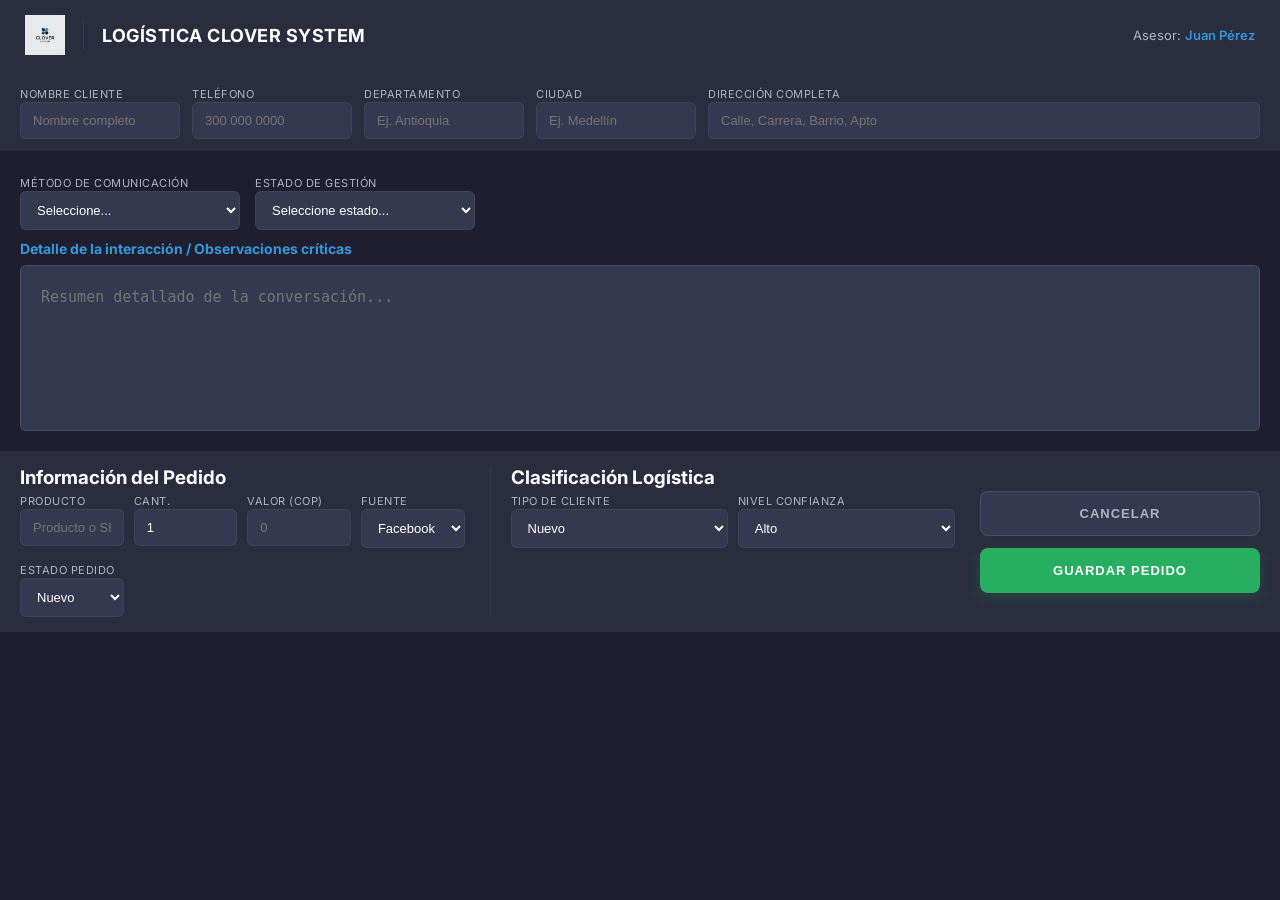
==== html/index.html @ 1080e87f "Login" ====
<!DOCTYPE html>
<html lang="es">
<head>
    <meta charset="UTF-8">
    <meta name="viewport" content="width=device-width, initial-scale=1.0">
    <title>Logística Clover System | Operaciones</title>
    <link rel="preconnect" href="https://fonts.googleapis.com">
    <link rel="preconnect" href="https://fonts.gstatic.com" crossorigin>
    <link href="https://fonts.googleapis.com/css2?family=Inter:wght@400;500;600;700&display=swap" rel="stylesheet">
    <link rel="stylesheet" href="/css/style.css">
</head>
<body>

    <header class="header">
        <div class="header-brand">
            <img src="/img/logo.jpg" alt="Logo" class="main-logo">
            <span class="brand-divider">|</span>
            <span class="system-name">LOGÍSTICA CLOVER SYSTEM</span>
        </div>
        <div class="header-user">Asesor: <span>Juan Pérez</span></div>
    </header>

    <main class="main-viewport">
        <form action="#" class="full-screen-form">
            
            <div class="client-quick-bar">
                <div class="form-group">
                    <label for="nombre">Nombre Cliente</label>
                    <input type="text" id="nombre" placeholder="Nombre completo" required>
                </div>
                <div class="form-group">
                    <label for="tel">Teléfono</label>
                    <input type="tel" id="tel" placeholder="300 000 0000" required>
                </div>
                <div class="form-group">
                    <label for="dpto">Departamento</label>
                    <input type="text" id="dpto" placeholder="Ej. Antioquia" required>
                </div>
                <div class="form-group">
                    <label for="ciudad">Ciudad</label>
                    <input type="text" id="ciudad" placeholder="Ej. Medellín" required>
                </div>
                <div class="form-group flex-grow">
                    <label for="dir">Dirección completa</label>
                    <input type="text" id="dir" placeholder="Calle, Carrera, Barrio, Apto" required>
                </div>
            </div>

            <div class="central-obs-zone">
                <div class="obs-header">
                    <div class="selectors-row">
                        <div class="form-group mini-select">
                            <label for="metodo_com">Método de comunicación</label>
                            <select id="metodo_com" required>
                                <option value="" disabled selected>Seleccione...</option>
                                <option value="whatsapp">WhatsApp</option>
                                <option value="chateapro">Chatea Pro</option>
                                <option value="llamada">Llamada</option>
                            </select>
                        </div>
                        <div class="form-group mini-select">
                            <label for="estado_logistico">Estado de Gestión</label>
                            <select id="estado_logistico" required>
                                <option value="" disabled selected>Seleccione estado...</option>
                                <option value="entregado">ENTREGADO</option>
                                <option value="guia_anulada">GUIA_ANULADA</option>
                                <option value="devolucion">DEVOLUCION</option>
                                <option value="guia_generada">GUIA GENERADA</option>
                                <option value="proceso_entrega">PROCESO DE ENTREGA</option>
                                <option value="novedad">NOVEDAD</option>
                                <option value="reclamacion">RECLAMACION</option>
                            </select>
                        </div>
                    </div>
                    <h2>Detalle de la interacción / Observaciones críticas</h2>
                </div>
                
                <div class="textarea-container">
                    <textarea id="observaciones" name="observaciones" maxlength="2000" placeholder="Resumen detallado de la conversación..." required></textarea>
                </div>
            </div>

            <div class="bottom-data-bar">
                <div class="data-section">
                    <h3>Información del Pedido</h3>
                    <div class="sub-grid-pedido">
                        <div class="form-group full-width">
                            <label for="producto">Producto</label>
                            <input type="text" id="producto" placeholder="Producto o SKU" required>
                        </div>
                        <div class="form-group">
                            <label for="cantidad">Cant.</label>
                            <input type="number" id="cantidad" value="1">
                        </div>
                        <div class="form-group">
                            <label for="valor">Valor (COP)</label>
                            <input type="number" id="valor" placeholder="0">
                        </div>
                        <div class="form-group">
                            <label for="fuente">Fuente</label>
                            <select id="fuente">
                                <option value="fb">Facebook</option>
                                <option value="tk">TikTok</option>
                                <option value="ig">Instagram</option>
                            </select>
                        </div>
                        <div class="form-group">
                            <label for="estado_p">Estado Pedido</label>
                            <select id="estado_p">
                                <option value="nuevo">Nuevo</option>
                                <option value="confirmado">Confirmado</option>
                            </select>
                        </div>
                    </div>
                </div>

                <div class="data-section border-left">
                    <h3>Clasificación Logística</h3>
                    <div class="sub-grid-clasificacion">
                        <div class="form-group">
                            <label for="tipo">Tipo de cliente</label>
                            <select id="tipo">
                                <option value="nuevo">Nuevo</option>
                                <option value="recurrente">Recurrente</option>
                            </select>
                        </div>
                        <div class="form-group">
                            <label for="confianza">Nivel Confianza</label>
                            <select id="confianza">
                                <option value="alto">Alto</option>
                                <option value="riesgoso">Riesgoso</option>
                            </select>
                        </div>
                    </div>
                </div>

                <div class="action-section">
                    <button type="button" class="btn btn-cancel">CANCELAR</button>
                    <button type="submit" class="btn btn-save">GUARDAR PEDIDO</button>
                </div>
            </div>

        </form>
    </main>

</body>
</html>
---- css/style.css ----
:root {
    --bg-main: #1E1E2F;
    --bg-card: #2A2D3E;
    --bg-input: #35394f;
    --text-primary: #FFFFFF;
    --text-secondary: #B0B3C0;
    --color-success: #27AE60;
    --color-danger: #E74C3C;
    --color-info: #3498DB;
    --font-main: 'Inter', sans-serif;
    --header-height: 70px;
}

* {
    box-sizing: border-box;
    margin: 0;
    padding: 0;
}

html, body {
    height: 100%;
    overflow: hidden; 
    background-color: var(--bg-main);
    color: var(--text-primary);
    font-family: var(--font-main);
}

body {
    display: flex;
    flex-direction: column;
}

/* --- HEADER OPTIMIZADO PARA LOGO --- */
.header {
    height: var(--header-height);
    background-color: var(--bg-card);
    display: flex;
    justify-content: space-between;
    align-items: center;
    padding: 0 25px;
    flex-shrink: 0;
    box-shadow: 0 2px 10px rgba(0,0,0,0.2);
}

.header-brand {
    display: flex;
    align-items: center;
    gap: 15px;
}

.main-logo {
    height: 40px; /* Tamaño del logo ajustable */
    width: auto;
    object-fit: contain;
}

.brand-divider {
    color: var(--bg-input);
    font-weight: 300;
    font-size: 24px;
}

.system-name {
    font-size: 18px;
    font-weight: 700;
    letter-spacing: 0.5px;
    color: var(--text-primary);
}

.header-user {
    font-size: 13px;
    color: var(--text-secondary);
}

.header-user span { color: var(--color-info); font-weight: 600; }

/* --- FORM LAYOUT --- */
.full-screen-form {
    flex: 1;
    display: flex;
    flex-direction: column;
    height: 100%;
}

/* INPUTS GENERALES */
input, select, textarea {
    background-color: var(--bg-input);
    border: 1px solid rgba(255,255,255,0.05);
    border-radius: 6px;
    padding: 10px 12px;
    color: var(--text-primary);
    font-size: 13px;
    outline: none;
    width: 100%;
    transition: all 0.2s cubic-bezier(0.4, 0, 0.2, 1);
}

input:focus, select:focus, textarea:focus {
    border-color: var(--color-info);
    background-color: #3d425c;
}

label {
    font-size: 11px;
    text-transform: uppercase;
    letter-spacing: 0.5px;
    color: var(--text-secondary);
    margin-bottom: 5px;
}

/* 1. BARRA CLIENTE (Superior) */
.client-quick-bar {
    background-color: var(--bg-card);
    padding: 12px 20px;
    display: flex;
    gap: 12px;
    flex-shrink: 0;
}

.client-quick-bar .form-group { width: 160px; }
.client-quick-bar .flex-grow { flex-grow: 1; }

/* 2. ZONA CENTRAL (Solución al 100% de tamaño) */
.central-obs-zone {
    flex: 1 0 300px; /* 300px es la altura mínima garantizada */
    padding: 20px;
    display: flex;
    flex-direction: column;
    background-color: var(--bg-main);
}

.selectors-row {
    display: flex;
    gap: 15px;
    margin-bottom: 10px;
}

.mini-select { width: 220px; }

.obs-header h2 {
    font-size: 14px;
    color: var(--color-info);
    margin-bottom: 8px;
}

.textarea-container {
    flex: 1;
    display: flex;
}

textarea {
    flex: 1;
    resize: none !important; /* INMÓVIL */
    padding: 20px;
    font-size: 15px;
    line-height: 1.5;
    border: 1px solid rgba(255,255,255,0.1);
}

/* 3. BARRA INFERIOR */
.bottom-data-bar {
    background-color: var(--bg-card);
    padding: 15px 20px;
    display: flex;
    gap: 25px;
    flex-shrink: 0;
}

.data-section { flex: 1; }
.border-left { border-left: 1px solid rgba(255,255,255,0.05); padding-left: 20px; }

.sub-grid-pedido { display: grid; grid-template-columns: repeat(4, 1fr); gap: 10px; }
.sub-grid-clasificacion { display: grid; grid-template-columns: repeat(2, 1fr); gap: 10px; }

/* BOTONES MEJORADOS */
.action-section {
    width: 280px;
    display: flex;
    flex-direction: column;
    gap: 12px;
    justify-content: center;
}

.btn {
    height: 45px;
    border: none;
    border-radius: 8px;
    font-size: 13px;
    font-weight: 700;
    cursor: pointer;
    letter-spacing: 1px;
    transition: all 0.3s ease;
    display: flex;
    align-items: center;
    justify-content: center;
}

.btn-save {
    background-color: var(--color-success);
    color: white;
    box-shadow: 0 4px 15px rgba(39, 174, 96, 0.2);
}

.btn-save:hover {
    background-color: #2ecc71;
    transform: translateY(-2px);
    box-shadow: 0 6px 20px rgba(39, 174, 96, 0.3);
}

.btn-cancel {
    background-color: #35394f;
    color: var(--text-secondary);
    border: 1px solid rgba(255,255,255,0.1);
}

.btn-cancel:hover {
    background-color: var(--color-danger);
    color: white;
    border-color: transparent;
    transform: translateY(-2px);
}

/* RESPONSIVE */
@media (max-width: 1024px) {
    html, body { overflow: auto; height: auto; }
    .central-obs-zone { flex: none; height: 350px; }
    .client-quick-bar { flex-wrap: wrap; }
    .bottom-data-bar { flex-direction: column; }
    .action-section { width: 100%; flex-direction: row; }
}
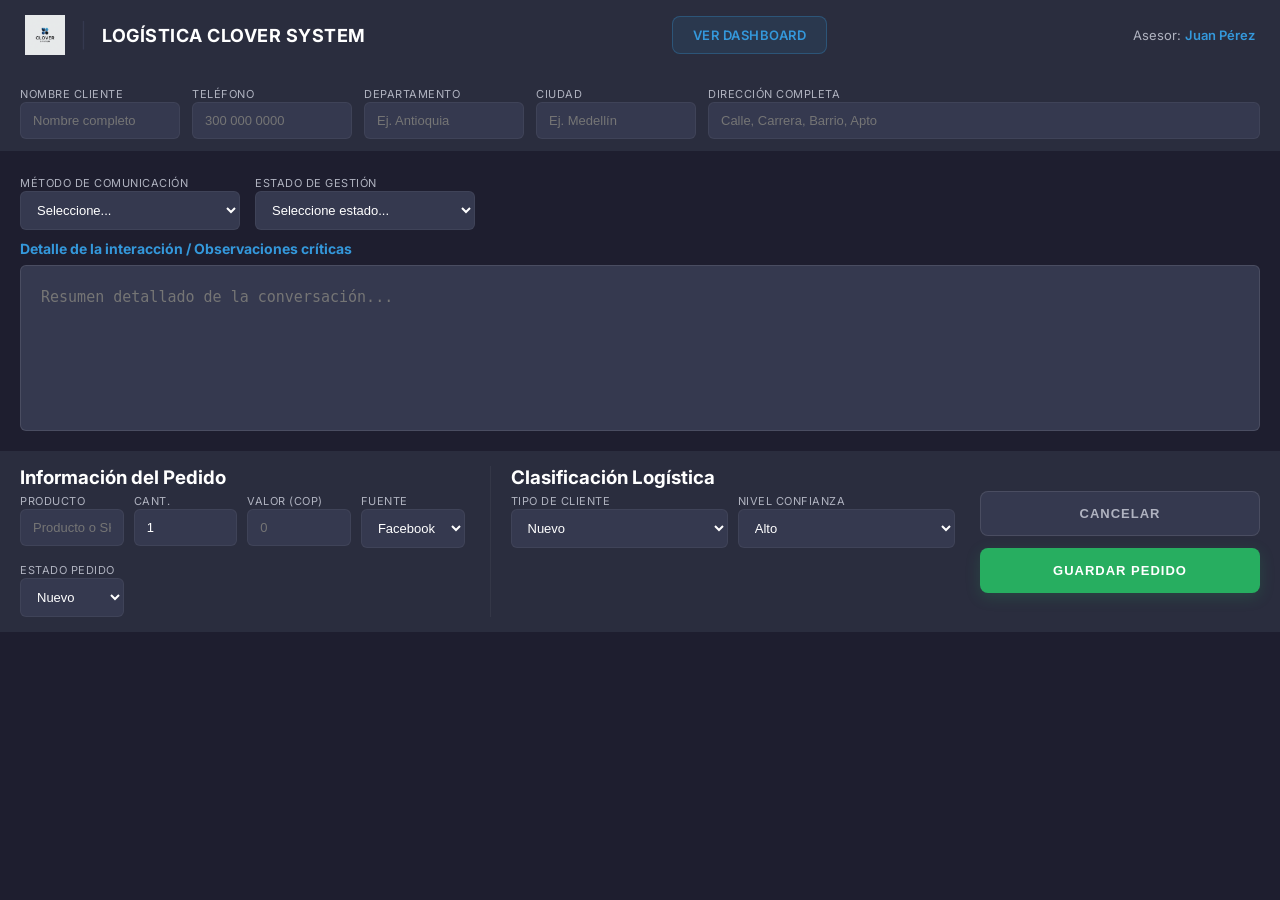
==== commit 2c91ee17: "boton_Dashboard" ====
--- a/html/index.html
+++ b/html/index.html
@@ -17,6 +17,13 @@
             <span class="brand-divider">|</span>
             <span class="system-name">LOGÍSTICA CLOVER SYSTEM</span>
         </div>
+        
+        <div class="header-navigation">
+        <a href="/html/Dashboard.html" class="btn-nav-dashboard">
+            VER DASHBOARD
+        </a>
+    </div>
+
         <div class="header-user">Asesor: <span>Juan Pérez</span></div>
     </header>
 
--- a/css/style.css
+++ b/css/style.css
@@ -28,6 +28,7 @@
 body {
     display: flex;
     flex-direction: column;
+    overflow-y: auto;
 }
 
 /* --- HEADER OPTIMIZADO PARA LOGO --- */
@@ -227,4 +228,50 @@
     .client-quick-bar { flex-wrap: wrap; }
     .bottom-data-bar { flex-direction: column; }
     .action-section { width: 100%; flex-direction: row; }
+}
+
+/* --- BOTÓN DE NAVEGACIÓN EN EL HEADER --- */
+.header-navigation {
+    flex-grow: 1;
+    display: flex;
+    justify-content: center; /* Lo centra en el espacio disponible entre el logo y el usuario */
+}
+
+.btn-nav-dashboard {
+    display: flex;
+    align-items: center;
+    gap: 10px;
+    background-color: rgba(52, 152, 219, 0.1); /* Azul sutil de fondo */
+    color: var(--color-info);
+    text-decoration: none;
+    padding: 10px 20px;
+    border-radius: 8px;
+    border: 1px solid rgba(52, 152, 219, 0.3);
+    font-size: 13px;
+    font-weight: 600;
+    letter-spacing: 0.5px;
+    transition: all 0.3s cubic-bezier(0.4, 0, 0.2, 1);
+    cursor: pointer;
+}
+
+.btn-nav-dashboard svg {
+    transition: transform 0.3s ease;
+}
+
+.btn-nav-dashboard:hover {
+    background-color: var(--color-info);
+    color: white;
+    transform: translateY(-2px);
+    box-shadow: 0 4px 12px rgba(52, 152, 219, 0.3);
+}
+
+.btn-nav-dashboard:hover svg {
+    transform: rotate(90deg); /* Animación moderna al pasar el cursor */
+}
+
+/* Ajuste para el header existente */
+.header {
+    display: flex;
+    align-items: center;
+    gap: 20px; /* Asegura espacio entre los elementos */
 }
